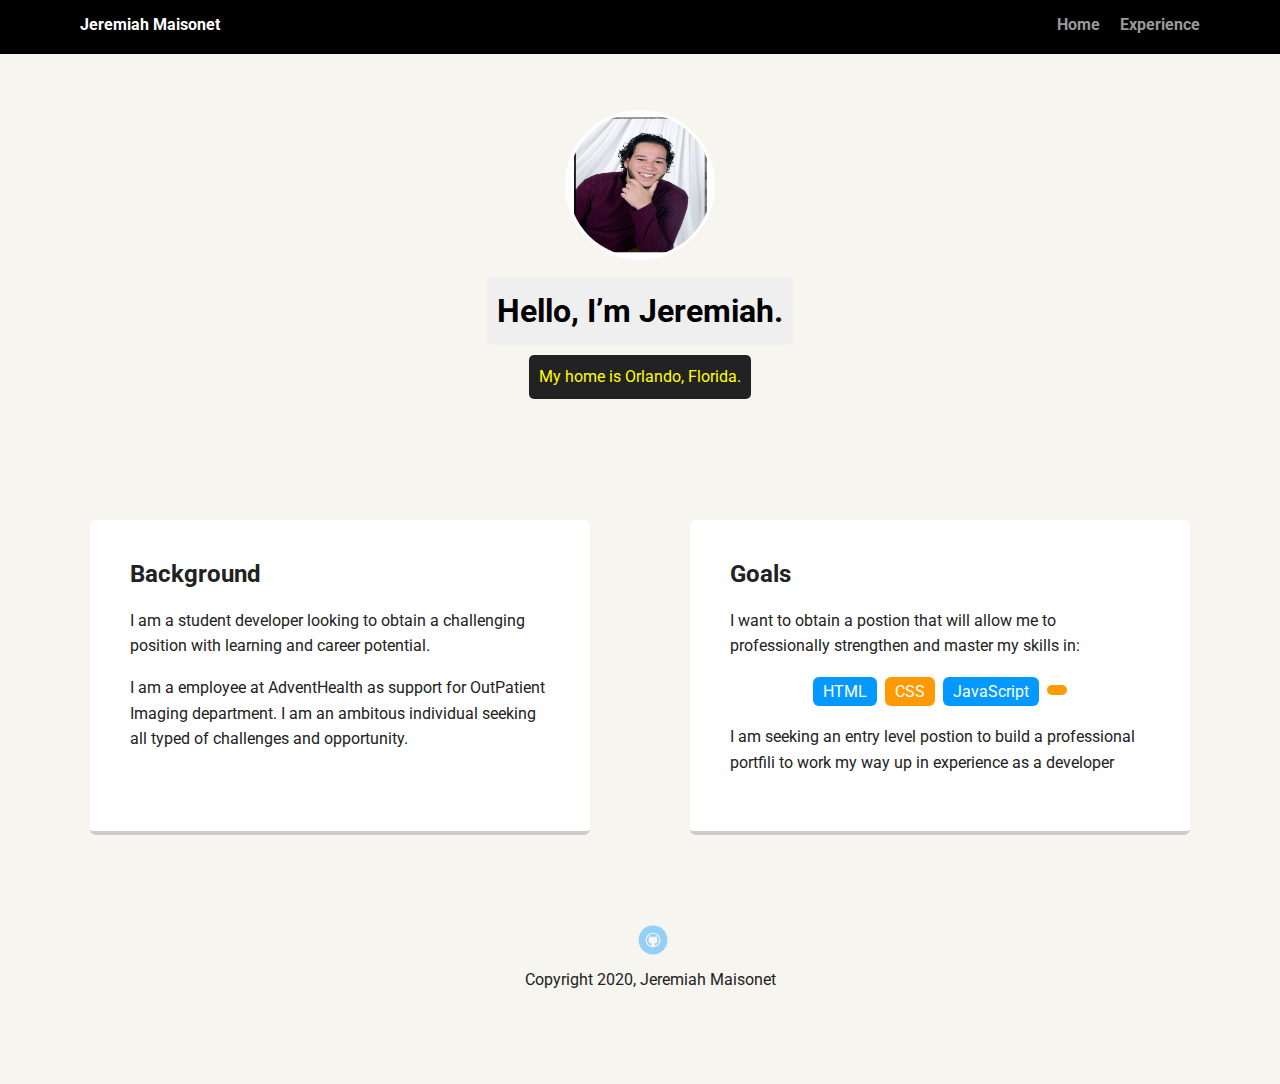
==== Home.html @ 06d6b116 "Personilzation Made" ====
<!doctype html>
<html lang="en">
<head>
  <meta charset="utf-8">
  <title>Jeremiah Maisonet's Profile</title>
  <meta name="viewport" content="width=device-width, initial-scale=1.0">
  <link rel="stylesheet" href="styles.css">
  <link href="https://fonts.googleapis.com/css?family=Muli%7CRoboto:400,300,500,700,900" rel="stylesheet"></head>
  <body>

    <div class="main-nav">
        <ul class="nav">
          <li class="name">Jeremiah Maisonet</li>
          <li><a href="#">Home</a></li>
          <li><a href="#">Experience</a></li>
        </ul>
    </div>

    <header>
      <img src="images/Me.jpg" alt="picture of me" class="profile-image">
      <h1 class="tag name">Hello, I’m Jeremiah.</h1>
      <p class="tag location">My home is Orlando, Florida.</p>
    </header>

    <main class="flex">
      <div class="card">
        <h2>Background</h2>
        <p>I am a student developer looking to obtain a challenging position with learning and career potential.</p>
        <p>I am a employee at AdventHealth as support for OutPatient Imaging department. I am an ambitous individual seeking all typed of challenges and opportunity.</p>
      </div> 

      <div class="card">
        <h2>Goals</h2>
        <p>I want to obtain a postion that will allow me to professionally strengthen and master my skills in:</p>
        <ul class="skills">
          <li>HTML</li>
          <li>CSS</li>
          <li>JavaScript</li>
          <li></li>
        </ul>
        <p>I am seeking an entry level postion to build a professional portfili to work my way up in experience as a developer</p>
      </div> 

    </main>
    <footer>
      <ul>
        <!--Must create a linked in account
        <li><a href="#" class="social linkedin">LinkedIn</a></li>--> 
        <li><a href="https://github.com/Jeremiah-Maisonet" class="social github">Github</a></li>
      </ul>
      <p class="copyright">Copyright 2020, Jeremiah Maisonet</p>
    </footer>
  </body>
  </html>
---- styles.css ----
/* Global Layout Set-up */
* { 
  box-sizing: border-box;
}
  
body {
  margin: 0;
  padding: 0;
  text-align: center;
  font-family: 'Roboto', sans-serif;
  color: #222;
  background: #f7f5f0;
}
/* Link Styles */

a {
  text-decoration: none;
  color: #999;
}
a:hover {
  color: #6633ff;
}

/* Section Styles */

.main-nav {
  width: 100%;
  background: black;
  min-height: 30px;
  padding: 10px;
  position: fixed;
  text-align: center;
}
.nav {
  display: flex;
  justify-content: space-around;
  font-weight: 700;
  list-style-type: none;
  margin: 0 auto;
  padding: 0;
}

.nav .name {
    display: block;
    margin-right: auto;
    color: white;
}
.nav li {
  padding: 5px 10px 10px 10px;
}
.nav a {
  transition: all .5s;
}
.nav a:hover {
  color: white
}

header {
  text-align: center;
  background: url('images/portland.jpg') no-repeat top center ;
  background-size: cover;
  overflow: hidden;
  padding-top: 60px;
}
header {
  line-height: 1.5;
}
header .profile-image {
  margin-top: 50px;
  width: 150px;
  height: 150px;
  border-radius: 50%;
  border: 3px solid white;
  transition: all .5s;
}
header .profile-image:hover {
  transform: scale(1.2) rotate(5deg);
}
.tag {
  background-color: #efefef;
  color: black;
  padding: 10px;
  border-radius: 5px;
  display: table;
  margin: 10px auto;
} 
.location {
  background-color: #222;
  color: yellow;
}
.card {
  margin: 30px;
  padding: 20px 40px 40px;
  max-width: 500px;
  text-align: left;
  background: #fff;
  border-bottom: 4px solid #ccc;
  border-radius: 6px;
  transition: all .5s;
}
.card:hover {
  border-color: #ff99ff;
}

ul.skills {
  padding: 0;
  text-align: center;
}

.skills li {
  border-radius: 6px;
  display: inline-block;
  background: #ff9904;
  color: white;
  padding: 5px 10px;
  margin: 2px;
}

.skills li:nth-child(odd) {
  background: #0399ff;
}

footer {
  width: 100%;
  min-height: 30px;
  padding: 20px 0 40px 20px;
}

footer .copyright {
  top: -8px;
  font-size: .75em;
}

footer ul {
  list-style-type: none;
  margin: 0;
  padding: 0;
}

footer ul li {
  display: inline-block;
}

a.social {
  display: inline-block;
  text-indent: -9999px;
  margin-left: 5px;
  width: 30px;
  height: 30px;
  background-size: 30px 30px;
  opacity: .4;
  transition: all .5s;
}
a.twitter {
  background-image: url(images/twitter.svg);
}
a.linkedin {
  background-image: url(images/linkedin.svg);
}
a.github {
  background-image: url(images/github.svg);
}
a.social:hover {
  opacity: 1;
}
.clearfix {
  clear: both;
}

/* Styles for larger screens */
@media screen and (min-width: 720px) {
  
  .flex {
      display: -ms-flexbox;      /* TWEENER - IE 10 */
      display: flex; 
      max-width: 1200px;
      -ms-flex-pack: distribute;
      justify-content: space-around;
      margin: 0 auto;
  }

  header {
    min-height: 470px;
  }

  .nav {
    max-width: 1200px;
    padding: 0 30px;
  }


  main {
    padding-top: 20px;
  }

  main p {
    line-height: 1.6em;
  }

  footer {
    font-size: 1.3em;
    max-width: 1200px;
    margin: 40px auto;
  }

}
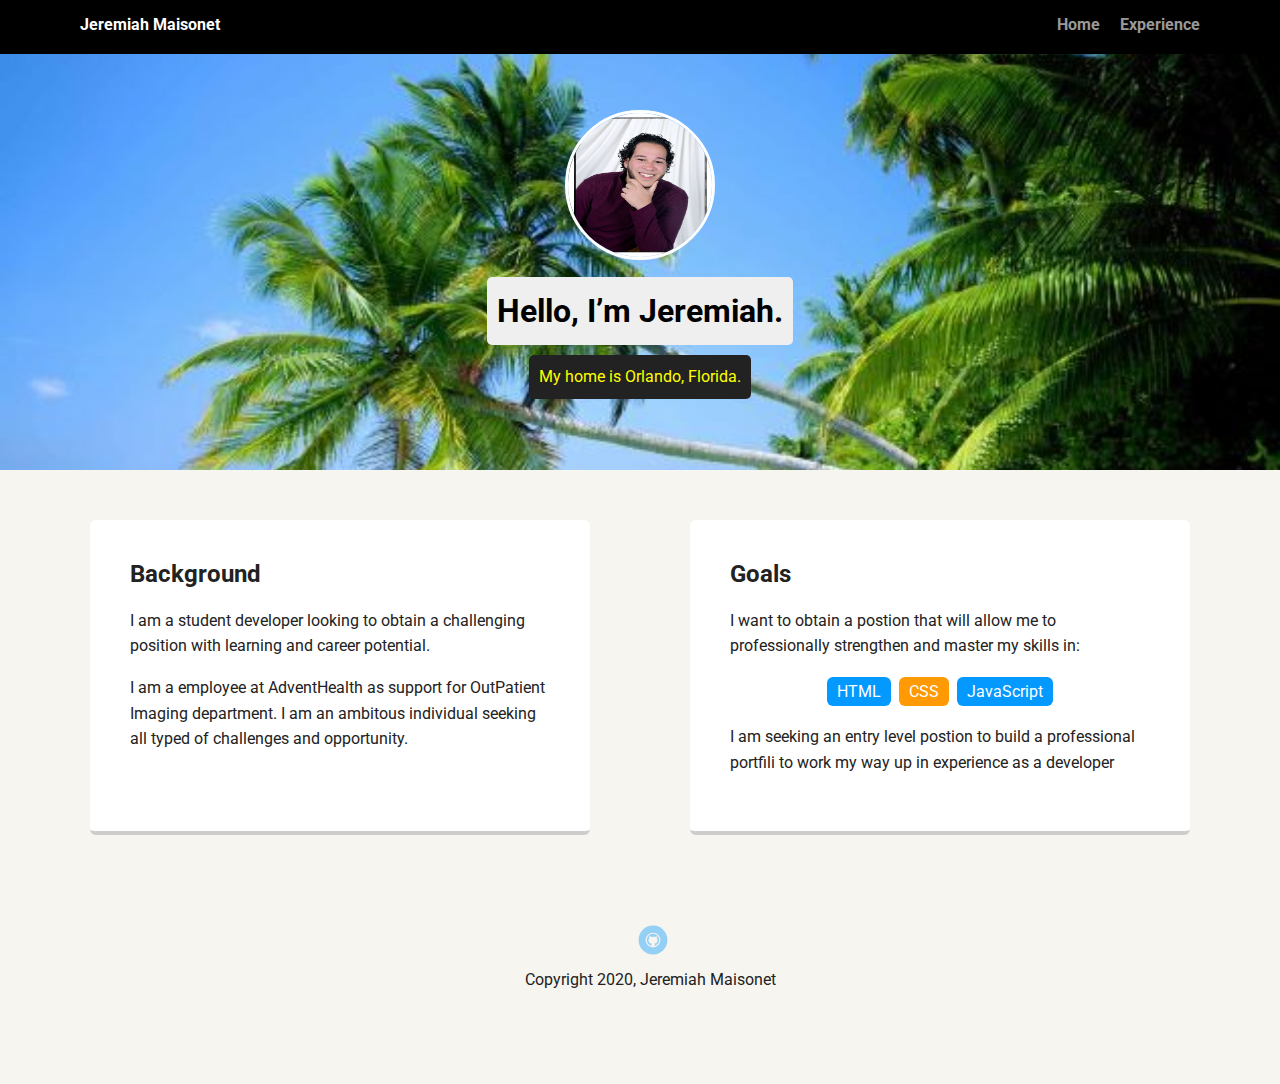
==== commit 2669c385: "Update Home.html" ====
--- a/Home.html
+++ b/Home.html
@@ -36,7 +36,7 @@
           <li>HTML</li>
           <li>CSS</li>
           <li>JavaScript</li>
-          <li></li>
+          <!--<li></li>-->
         </ul>
         <p>I am seeking an entry level postion to build a professional portfili to work my way up in experience as a developer</p>
       </div> 
--- a/styles.css
+++ b/styles.css
@@ -57,7 +57,7 @@
 
 header {
   text-align: center;
-  background: url('images/portland.jpg') no-repeat top center ;
+  background: url('images/background.jpg') no-repeat top center ;
   background-size: cover;
   overflow: hidden;
   padding-top: 60px;
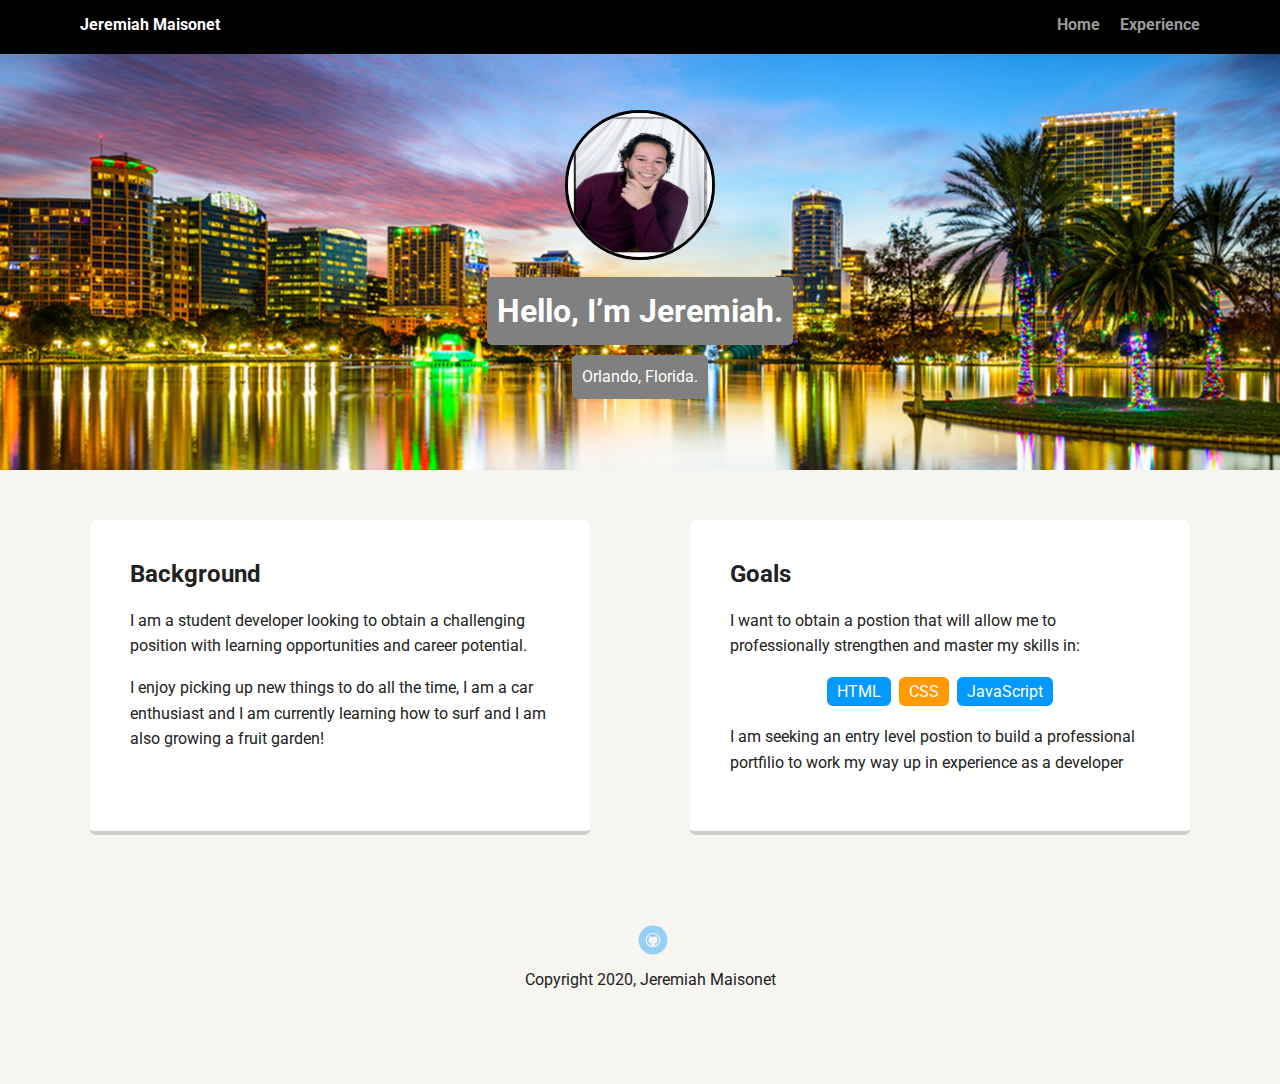
==== commit cfca9cf5: "CSS Updates" ====
--- a/Home.html
+++ b/Home.html
@@ -11,22 +11,22 @@
     <div class="main-nav">
         <ul class="nav">
           <li class="name">Jeremiah Maisonet</li>
-          <li><a href="#">Home</a></li>
-          <li><a href="#">Experience</a></li>
+          <li><a href="Home.html">Home</a></li>
+          <li><a href="Experience.html">Experience</a></li>
         </ul>
     </div>
 
     <header>
-      <img src="images/Me.jpg" alt="picture of me" class="profile-image">
+      <img src="images/me resized.jpg" alt="picture of me" class="profile-image">
       <h1 class="tag name">Hello, I’m Jeremiah.</h1>
-      <p class="tag location">My home is Orlando, Florida.</p>
+      <p class="tag location"><bold>Orlando, Florida.</bold></p>
     </header>
 
     <main class="flex">
       <div class="card">
         <h2>Background</h2>
-        <p>I am a student developer looking to obtain a challenging position with learning and career potential.</p>
-        <p>I am a employee at AdventHealth as support for OutPatient Imaging department. I am an ambitous individual seeking all typed of challenges and opportunity.</p>
+        <p>I am a student developer looking to obtain a challenging position with learning opportunities and career potential.</p>
+        <p>I enjoy picking up new things to do all the time, I am a car enthusiast and I am currently learning how to surf and I am also growing a fruit garden!</p>
       </div> 
 
       <div class="card">
@@ -38,7 +38,7 @@
           <li>JavaScript</li>
           <!--<li></li>-->
         </ul>
-        <p>I am seeking an entry level postion to build a professional portfili to work my way up in experience as a developer</p>
+        <p>I am seeking an entry level postion to build a professional portfilio to work my way up in experience as a developer</p>
       </div> 
 
     </main>
--- a/styles.css
+++ b/styles.css
@@ -57,7 +57,7 @@
 
 header {
   text-align: center;
-  background: url('images/background.jpg') no-repeat top center ;
+  background: url('images/orlando background.jpg') no-repeat top center ;
   background-size: cover;
   overflow: hidden;
   padding-top: 60px;
@@ -70,23 +70,23 @@
   width: 150px;
   height: 150px;
   border-radius: 50%;
-  border: 3px solid white;
+  border: solid black;
   transition: all .5s;
 }
 header .profile-image:hover {
   transform: scale(1.2) rotate(5deg);
 }
 .tag {
-  background-color: #efefef;
-  color: black;
+  background-color:grey;
+  color: white;
   padding: 10px;
   border-radius: 5px;
   display: table;
   margin: 10px auto;
 } 
 .location {
-  background-color: #222;
-  color: yellow;
+  background-color: grey;
+  color:white;
 }
 .card {
   margin: 30px;
